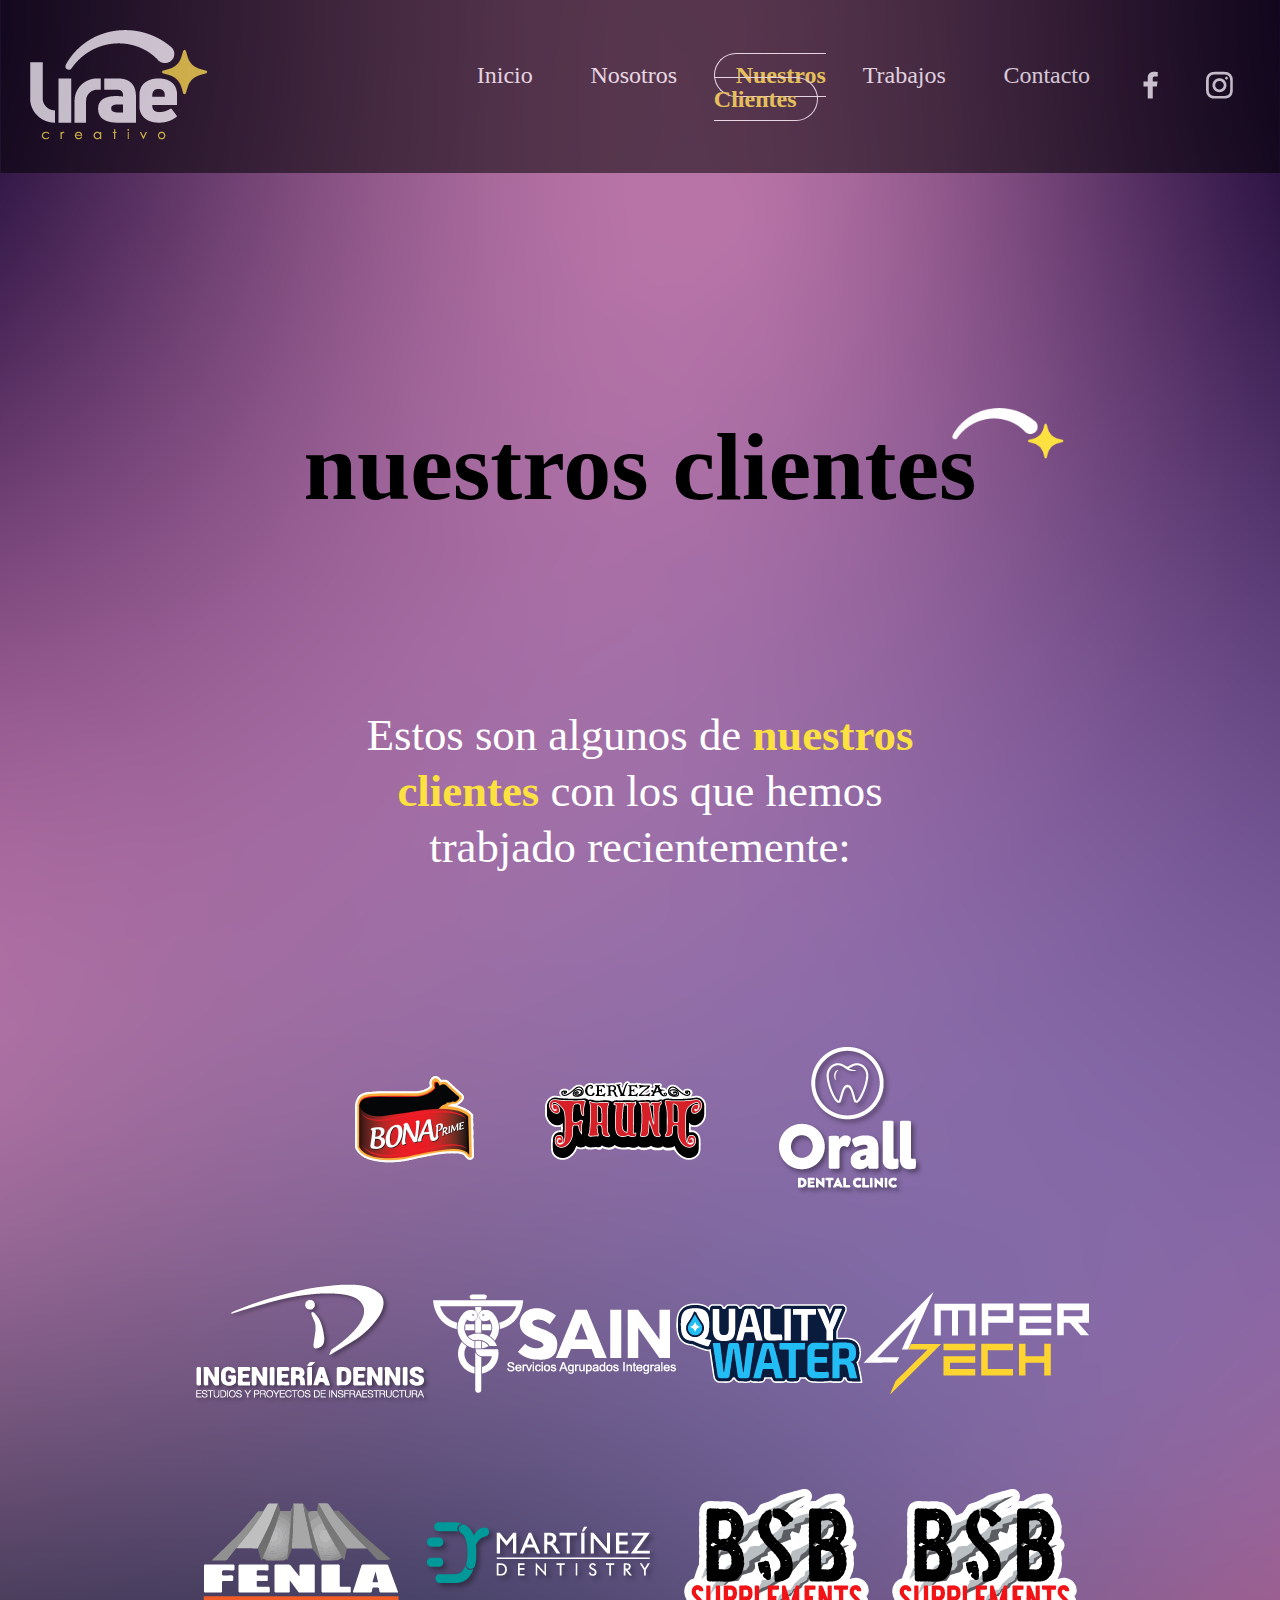
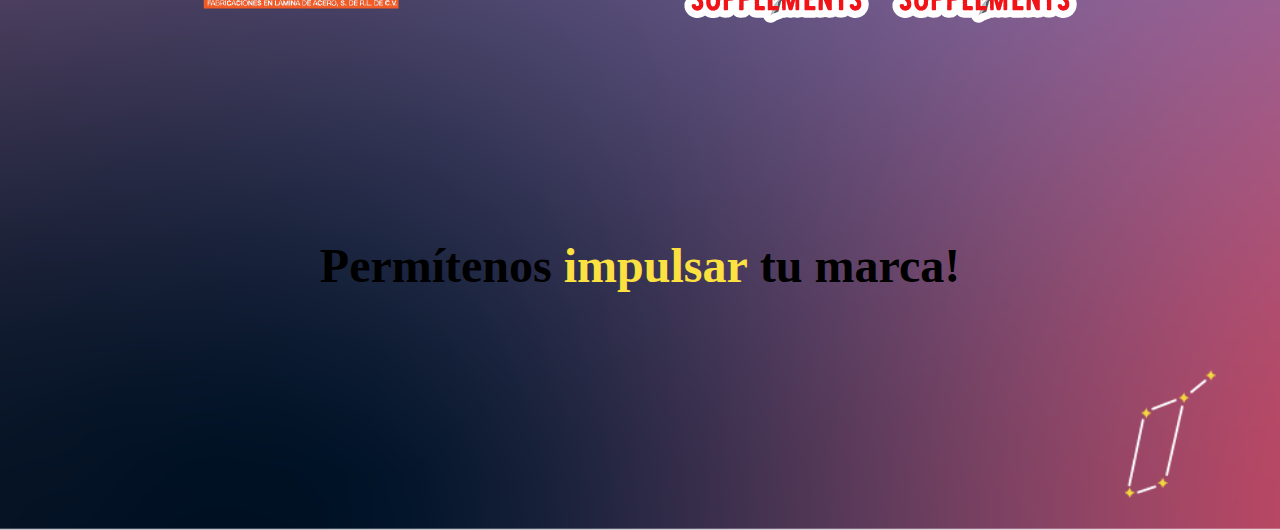
==== html/clientes.html @ 388df838 "Add files via upload" ====
<!DOCTYPE html>
<html lang="en">
<head>
    <meta charset="UTF-8">
    <meta name="viewport" content="width=device-width, initial-scale=1.0">
    <title>Lirae - Clientes</title>
    <link rel="stylesheet" href="../css/clientes.css">
    <link rel="stylesheet" href="../css/reset.css">
    <link rel="stylesheet" href="../css/header.css">
</head>
<body>
    <header>
        <div class="content">
            <div class="logo-desktop">
                <a href="../index.html"><img src="../img/logos/Logo.png" alt=""></a>
            </div>
            <nav class="nav-desktop">
                <ul>
                    <li><a href="../index.html">Inicio</a></li>
                    <li><a href="./nosotros.html">Nosotros</a></li>
                    <li><a href="./clientes.html" class="active">Nuestros Clientes</a></li>
                    <li><a href="./trabajos.html">Trabajos</a></li>
                    <li><a href="./contacto.html">Contacto</a></li>
                </ul>
            </nav>
            <div class="social-media">
                <a href="https://www.facebook.com/liraecreativomxl" target="_blank"><img class="icon" src="../img/logos/FB.png" alt=""></a>
                <a href="https://www.instagram.com/liraecreativo/followers/" target="_blank"><img class="icon" src="../img/logos/IG.png" alt=""></a>
                <a href="https://www.linkedin.com/company/lirae-creativo" target="_blank"><img class="icon" src="../img/logos/In.png" alt=""></a>
            </div>
        </div>
    </header>

    <main>
        <section class="lirae-clients-title">
            <div class="image-container">
                <img src="../elementos/lirae_isotipo.png" alt="">
            </div>
            <h1>
                nuestros clientes
            </h1>
        </section>
        <section class="clients-description">
            <p>
                Estos son algunos de <strong>nuestros clientes</strong> con los que hemos trabjado recientemente:
            </p>
        </section>
        <section class="clients-logos">
            <div class="first-row logos">
                <div class="image-container">
                    <img src="../elementos/bonaprime.png" alt="">
                </div>
                <div class="image-container">
                    <img src="../elementos/fauna.png" alt="">
                </div>
                <div class="image-container">
                    <img src="../elementos/oral.png" alt="">
                </div>
            </div>
            <div class="second-row logos">
                <div class="image-container">
                    <img src="../elementos/ing_dennis.png" alt="">
                </div>
                <div class="image-container">
                    <img src="../elementos/sain.png" alt="">
                </div>
                <div class="image-container">
                    <img src="../elementos/qw.png" alt="">
                </div>
                <div class="image-container">
                    <img src="../elementos/ampertech.png" alt="">
                </div>
            </div>
            <div class="third-row logos">
                <div class="image-container">
                    <img src="../elementos/fenla.png" alt="">
                </div>
                <div class="image-container">
                    <img src="../elementos/martinez.png" alt="">
                </div>
                <div class="image-container">
                    <img src="../elementos/bsb.png" alt="">
                </div>
                <div class="image-container">
                    <img src="../elementos/bsb.png" alt="">
                </div>
            </div>
        </section>
    </main>

    <footer>
        <section class="extra-info">
            <h2>
                Permítenos <strong>impulsar</strong> tu marca!
            </h2>
        </section>
        <section class="logo-constelacion">
            <div>
                <img src="../elementos/constelacion.png" alt="">
            </div>
        </section>
    </footer>
</body>
</html>
---- css/clientes.css ----
html {
    font-size: 16px;
    font-family: 'century gothic';
}

main h1 {
    font-size: 6rem;
}

main .lirae-clients-title {
    padding: 12rem 0;
    text-align: center;
}

main .lirae-clients-title .image-container {
    text-align: center;
}

main .lirae-clients-title img {
    position: relative;
    top: 2.7rem;
    left: 23rem;
    width: 7rem;
    height: auto;
}

strong {
    color: #FCE140;

}

main .clients-description{
    display: flex;
    justify-content: center;
    color: white;
}

main .clients-description p{
    text-align: center;
    width: 50%;
    font-size: 2.8rem;
    line-height: 3.5rem;
}

main .clients-logos {
    padding: 8rem 0;
    display: flex;
    flex-direction: column;
    align-items: center;
}

main .clients-logos .logos {
    display: flex;
    padding: 2.5rem 0;
}

main .first-row {
    display: flex;
    align-items: center;
    justify-content: space-around;
    width: 50%;
}

.second-row, .third-row{
    display: flex;
    align-items: center;
    justify-content: space-around;
    width: 70%;
}

strong {
    color: #FCE140;
}

.extra-info {
    font-size: 3rem;
    text-align: center;
    padding: 3rem;
}
---- css/header.css ----
body {
    max-width: 100%;
    overflow-x: hidden;
    background-image: url('../mockup-portafolio-fotos/Fondo.png');
    background-size: cover;
    background-repeat: no-repeat;
    background-position: top;
}

header {
    width: 100%;
    background-image: url('../elementos/barra_menu_opacidad_75.png');
    background-size: cover;
    background-repeat: no-repeat;
    background-position: top;
    opacity: 0.7;
} 

header .content {
    display: flex;
    width: 100%;
    justify-content: space-around;
    align-items: center;
    padding: 1.875rem;
}

header nav {
    margin-left: 15rem;
}

header nav ul {
    display: flex;
    font-size: 1.5rem;
}

header nav ul li {
    margin: 0 0.5rem;
}

header nav ul li a {
    color: white;
    padding: 0.5rem 1.3rem;
}

header nav .active {
    border: solid 1px white;
    border-radius: 31.25rem;
    color: #FCE140;
    font-weight: bold;
}

header .social-media {
    display: flex;
    margin-right: 3rem;
}

header .social-media .icon {
    padding: 0 1.5rem;
}




footer .logo-constelacion {
    display: flex;
    justify-content: end;
    padding: 2rem 4rem 5rem 2rem;
    height: 5rem;
}

footer .logo-constelacion img {
    height: 8rem;
}
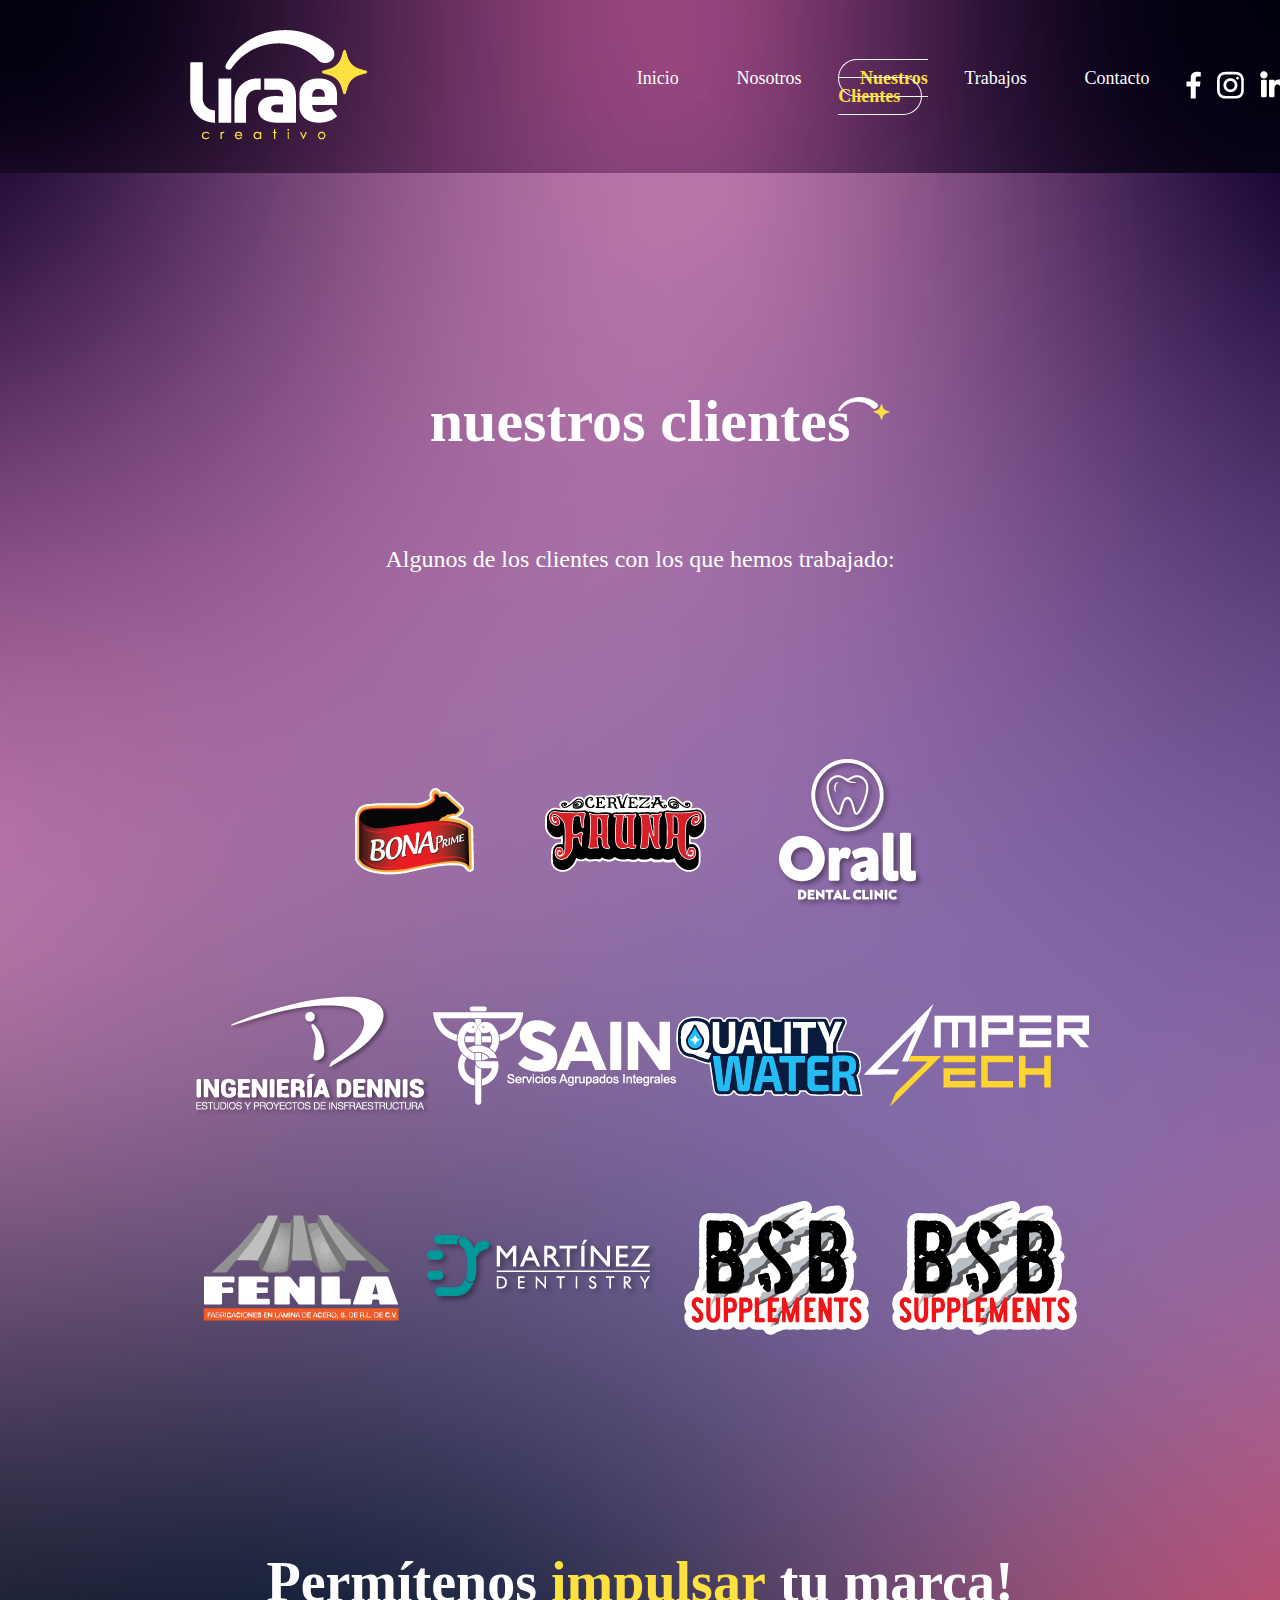
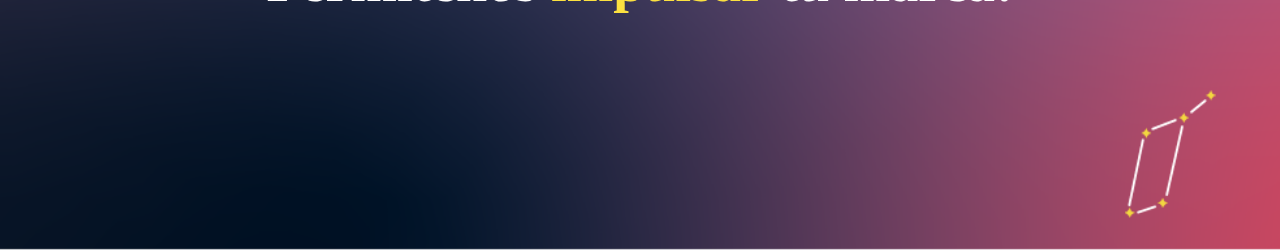
==== commit ebc341ba: "font changes" ====
--- a/html/clientes.html
+++ b/html/clientes.html
@@ -42,7 +42,7 @@
         </section>
         <section class="clients-description">
             <p>
-                Estos son algunos de <strong>nuestros clientes</strong> con los que hemos trabjado recientemente:
+                Algunos de los clientes con los que hemos trabajado:
             </p>
         </section>
         <section class="clients-logos">
--- a/css/clientes.css
+++ b/css/clientes.css
@@ -1,14 +1,15 @@
 html {
     font-size: 16px;
     font-family: 'century gothic';
+    color: white;
 }
 
 main h1 {
-    font-size: 6rem;
+    font-size: 3.75rem;
 }
 
 main .lirae-clients-title {
-    padding: 12rem 0;
+    padding: 12rem 0 5rem;
     text-align: center;
 }
 
@@ -18,9 +19,9 @@
 
 main .lirae-clients-title img {
     position: relative;
-    top: 2.7rem;
-    left: 23rem;
-    width: 7rem;
+    top: 2rem;
+    left: 14rem;
+    width: 4%;
     height: auto;
 }
 
@@ -37,8 +38,8 @@
 
 main .clients-description p{
     text-align: center;
-    width: 50%;
-    font-size: 2.8rem;
+    width: 40%;
+    font-size: 1.5rem;
     line-height: 3.5rem;
 }
 
@@ -73,7 +74,11 @@
 }
 
 .extra-info {
-    font-size: 3rem;
+    font-size: 3.5rem;
     text-align: center;
     padding: 3rem;
+}
+
+#casa_de_julia {
+    width: 30%;
 }--- a/css/header.css
+++ b/css/header.css
@@ -9,11 +9,10 @@
 
 header {
     width: 100%;
-    background-image: url('../elementos/barra_menu_opacidad_75.png');
+    background-image: url('../elementos/barra_header_fondo.png');
     background-size: cover;
     background-repeat: no-repeat;
     background-position: top;
-    opacity: 0.7;
 } 
 
 header .content {
@@ -24,13 +23,17 @@
     padding: 1.875rem;
 }
 
+header .logo-desktop {
+    margin-left: 10rem;
+}
+
 header nav {
     margin-left: 15rem;
 }
 
 header nav ul {
     display: flex;
-    font-size: 1.5rem;
+    font-size: 1.125rem;
 }
 
 header nav ul li {
@@ -55,7 +58,7 @@
 }
 
 header .social-media .icon {
-    padding: 0 1.5rem;
+    padding: 0 0.5rem;
 }
 
 
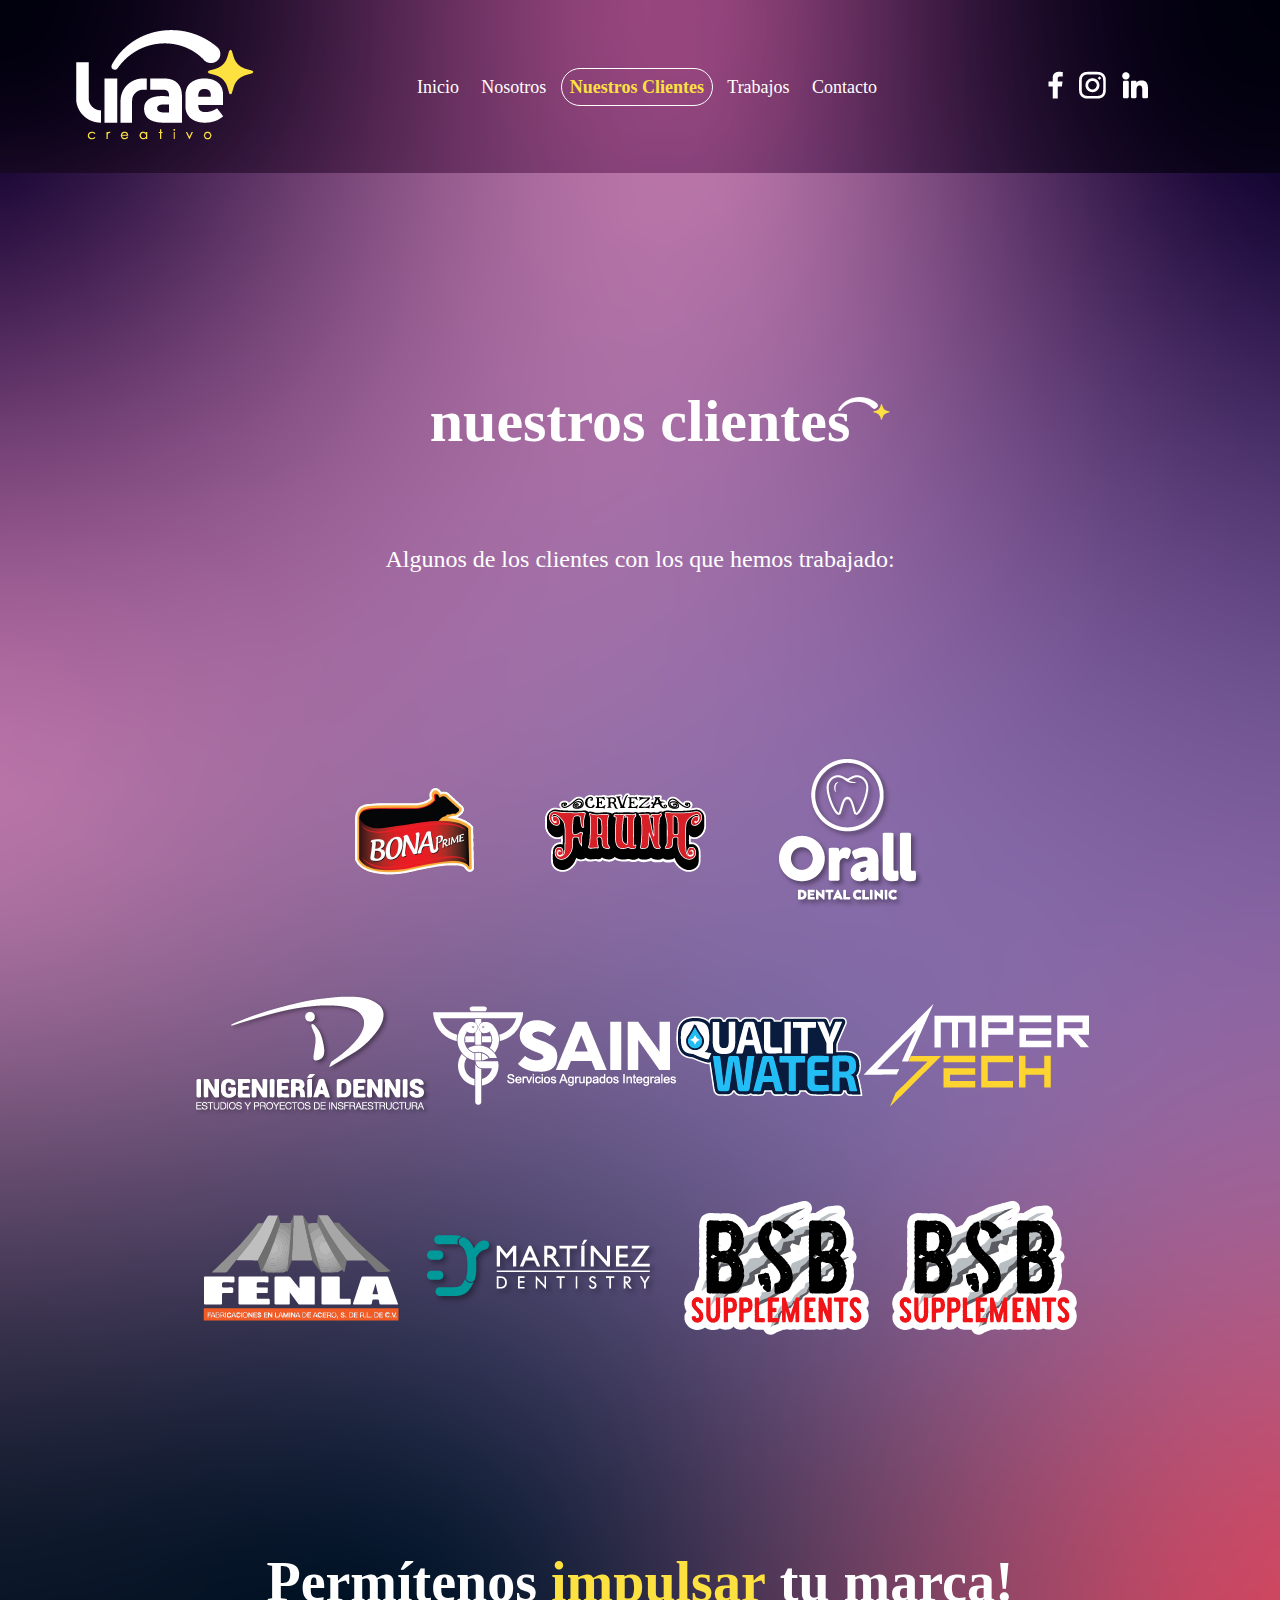
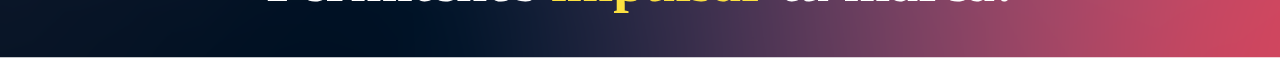
==== commit cc48ae5f: "index.html responsive design" ====
--- a/html/clientes.html
+++ b/html/clientes.html
@@ -6,7 +6,7 @@
     <title>Lirae - Clientes</title>
     <link rel="stylesheet" href="../css/clientes.css">
     <link rel="stylesheet" href="../css/reset.css">
-    <link rel="stylesheet" href="../css/header.css">
+    <link rel="stylesheet" href="../css/general.css">
 </head>
 <body>
     <header>
@@ -24,9 +24,9 @@
                 </ul>
             </nav>
             <div class="social-media">
-                <a href="https://www.facebook.com/liraecreativomxl" target="_blank"><img class="icon" src="../img/logos/FB.png" alt=""></a>
-                <a href="https://www.instagram.com/liraecreativo/followers/" target="_blank"><img class="icon" src="../img/logos/IG.png" alt=""></a>
-                <a href="https://www.linkedin.com/company/lirae-creativo" target="_blank"><img class="icon" src="../img/logos/In.png" alt=""></a>
+                <a href="https://www.facebook.com/liraecreativomxl" target="_blank"><img class="icon" src="../elementos/FB.png" alt=""><img class="icon" src="../elementos/fb_selected.png" alt=""></a>
+                <a href="https://www.instagram.com/liraecreativo/followers/" target="_blank"><img class="icon" src="../elementos/IG.png" alt=""><img class="icon" src="../elementos/ig_selected.png" alt=""></a>
+                <a href="https://www.linkedin.com/company/lirae-creativo" target="_blank"><img class="icon" src="../elementos/In.png" alt=""><img class="icon" src="../elementos/in_selected.png" alt=""></a>
             </div>
         </div>
     </header>
--- a/css/general.css
+++ b/css/general.css
@@ -0,0 +1,190 @@
+
+
+
+
+/*----------------------------------- body and header styling */
+
+body {
+    width: 100%;
+    background-image: url('../mockup-portafolio-fotos/Fondo.png');
+    background-size: cover;
+    background-repeat: no-repeat;
+    background-position: top;
+}
+
+header {
+    font-family: 'century gothic';
+    color: white;
+    width: 100%;
+    background-image: url('../elementos/barra_header_fondo.png');
+    background-size: cover;
+    background-repeat: no-repeat;
+    background-position: top;
+} 
+
+h1 {
+    font-size: 3.5rem;
+    color: white;
+    
+}
+
+header .content {
+    width: 100%;
+    display: flex;
+    justify-content: space-around;
+    align-items: center;
+}
+
+header .logo-desktop {
+    margin-left: 10rem;
+    padding: 1.875rem 0;
+}
+
+header nav {
+    margin-left: 15rem;
+}
+
+header nav ul {
+    display: flex;
+    font-size: 1.125rem;
+}
+
+header nav ul li {
+    margin: 0 0.2rem;
+}
+
+header nav ul li a {
+    padding: 0.5rem 1.3rem;
+}
+
+@media only screen and (max-width: 1408px) {
+
+    header .logo-desktop {
+        margin-left: 0rem;
+    }
+
+    header nav {
+        margin-left: 0rem;
+    }
+
+    header nav {
+        margin-left: 0rem;
+    }
+    
+    header nav ul li a {
+        padding: 0.5rem 0.5rem;
+    }
+}
+
+.nav-mobile {
+    display: none;
+}
+
+@media only screen and (max-width: 960px) {
+
+    header .content {
+        justify-content: space-between;
+        padding: 0rem 1rem;
+    }
+
+    .nav-desktop{
+        display: none;
+    }
+    
+    .nav-mobile {
+        display: block;
+        padding-left: 1.5rem;
+    }
+
+    .dropdown-menu {
+        background-color: white;
+        width: 12rem;
+        font-size: 1.125rem;
+        line-height: 2rem;
+    }
+
+    .dropdown-menu a{
+        color: black;
+        height: 100%;
+    }
+
+    .dropdown-menu a i{
+        color: black;
+        height: 100%;
+    }
+    
+}
+
+header nav .active {
+    border: solid 1px white;
+    border-radius: 31.25rem;
+    color: #FCE140;
+    font-weight: bold;
+}
+
+header nav a:hover{
+    color: #FCE140;
+}
+
+header .social-media {
+    display: flex;
+    justify-content: center;
+    align-items: center;
+    margin-right: 3rem;
+}
+
+header .social-media .icon {
+    padding: 0 0.5rem;
+}
+
+
+/* -------------------------------------------------------------------------------change the image of the hovered icon */
+
+
+header .social-media img:nth-child(2), img:nth-child(4), img:nth-child(6){
+    display: none;
+}
+
+header .social-media a:nth-child(1):hover img:nth-child(1){
+    display: none;
+}
+
+header .social-media a:nth-child(1):hover img:nth-child(2){
+    display: block;
+}
+
+header .social-media a:nth-child(2):hover img:nth-child(1){
+    display: none;
+}
+
+header .social-media a:nth-child(2):hover img:nth-child(2){
+    display: block;
+}
+
+header .social-media a:nth-child(3):hover img:nth-child(1){
+    display: none;
+}
+
+header .social-media a:nth-child(3):hover img:nth-child(2){
+    display: block;
+}
+
+
+/*----------------------------------- constelation logo styling */
+
+
+.logo-constelacion {
+    display: flex;
+    justify-content: end;
+    padding: 2rem 4rem 5rem 2rem;
+}
+
+.logo-constelacion img {
+    height: 8rem;
+}
+
+@media only screen and (max-width: 1408px) {
+    .logo-constelacion {
+        display: none;
+    }
+}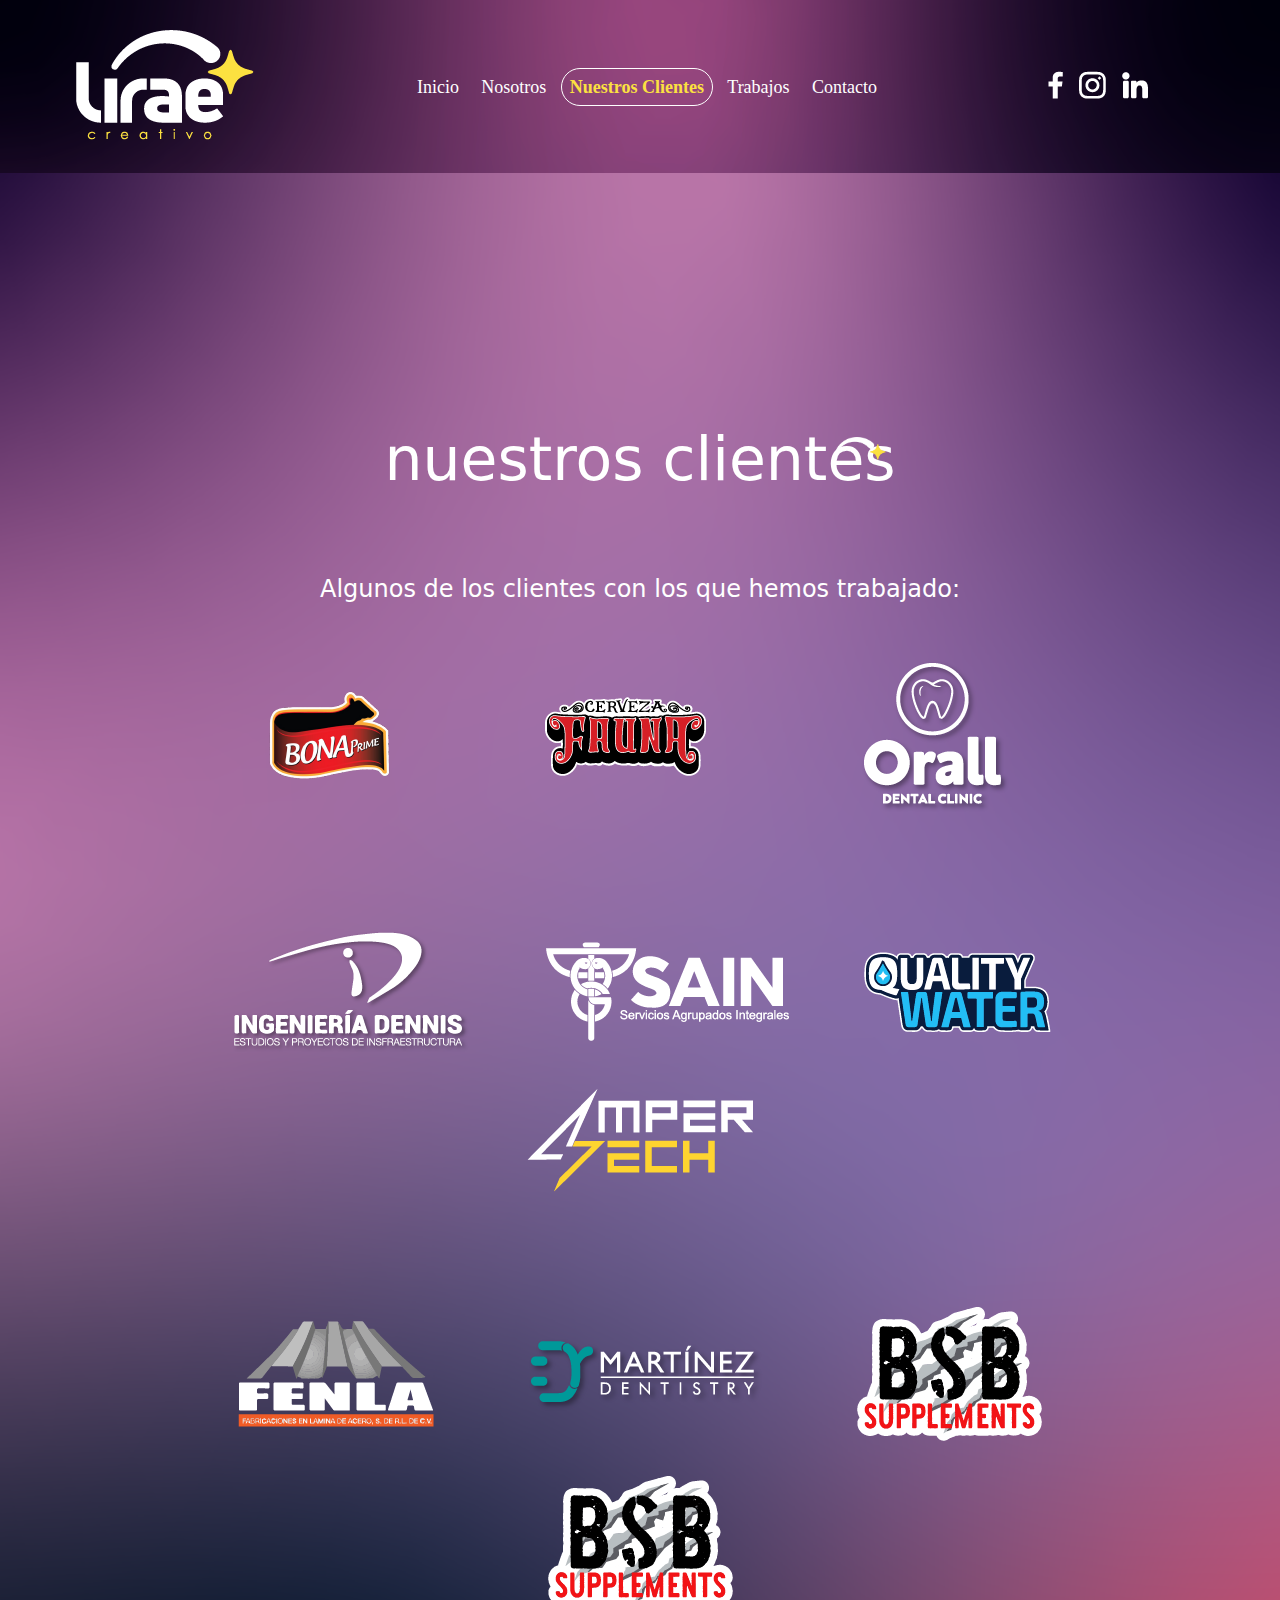
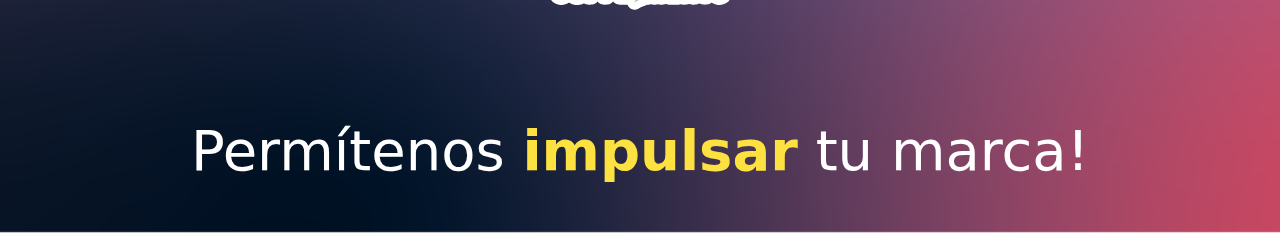
==== commit 3bec8719: "clientes.html responsive design" ====
--- a/html/clientes.html
+++ b/html/clientes.html
@@ -4,9 +4,12 @@
     <meta charset="UTF-8">
     <meta name="viewport" content="width=device-width, initial-scale=1.0">
     <title>Lirae - Clientes</title>
-    <link rel="stylesheet" href="../css/clientes.css">
+    <link href="https://cdn.jsdelivr.net/npm/bootstrap@5.3.3/dist/css/bootstrap.min.css" rel="stylesheet" integrity="sha384-QWTKZyjpPEjISv5WaRU9OFeRpok6YctnYmDr5pNlyT2bRjXh0JMhjY6hW+ALEwIH" crossorigin="anonymous">
+    <script src="https://cdn.jsdelivr.net/npm/bootstrap@5.3.3/dist/js/bootstrap.bundle.min.js" integrity="sha384-YvpcrYf0tY3lHB60NNkmXc5s9fDVZLESaAA55NDzOxhy9GkcIdslK1eN7N6jIeHz" crossorigin="anonymous"></script>
+    <link rel="stylesheet" href="../css/font-awesome-4.7.0/css/font-awesome.min.css">
     <link rel="stylesheet" href="../css/reset.css">
     <link rel="stylesheet" href="../css/general.css">
+    <link rel="stylesheet" href="../css/clientes.css">
 </head>
 <body>
     <header>
@@ -27,78 +30,91 @@
                 <a href="https://www.facebook.com/liraecreativomxl" target="_blank"><img class="icon" src="../elementos/FB.png" alt=""><img class="icon" src="../elementos/fb_selected.png" alt=""></a>
                 <a href="https://www.instagram.com/liraecreativo/followers/" target="_blank"><img class="icon" src="../elementos/IG.png" alt=""><img class="icon" src="../elementos/ig_selected.png" alt=""></a>
                 <a href="https://www.linkedin.com/company/lirae-creativo" target="_blank"><img class="icon" src="../elementos/In.png" alt=""><img class="icon" src="../elementos/in_selected.png" alt=""></a>
+                <nav class="nav-mobile">
+                    <a class="nav-link dropdown-toggle" href="#" role="button" data-bs-toggle="dropdown" aria-expanded="false">
+                        <i class="fa fa-bars fa-2x" aria-hidden="true"></i>
+                    </a>
+                    <ul class="dropdown-menu">
+                        <li><a href="../index.html">Inicio</a></li>
+                        <li><a href="./nosotros.html">Nosotros</a></li>
+                        <li><a href="./clientes.html">Nuestros Clientes</a></li>
+                        <li><a href="./trabajos.html">Trabajos</a></li>
+                        <li><a href="./contacto.html">Contacto</a></li>
+                    </ul>
+                </nav>
             </div>
         </div>
     </header>
 
     <main>
-        <section class="lirae-clients-title">
-            <div class="image-container">
-                <img src="../elementos/lirae_isotipo.png" alt="">
-            </div>
-            <h1>
-                nuestros clientes
-            </h1>
-        </section>
-        <section class="clients-description">
-            <p>
-                Algunos de los clientes con los que hemos trabajado:
-            </p>
-        </section>
-        <section class="clients-logos">
-            <div class="first-row logos">
+        <div></div>
+        <div>
+            <section class="lirae-clients-title">
                 <div class="image-container">
-                    <img src="../elementos/bonaprime.png" alt="">
+                    <img src="../elementos/lirae_isotipo.png" alt="">
                 </div>
-                <div class="image-container">
-                    <img src="../elementos/fauna.png" alt="">
+                <h1>
+                    nuestros clientes
+                </h1>
+            </section>
+            <section class="clients-description">
+                <p>
+                    Algunos de los clientes con los que hemos trabajado:
+                </p>
+            </section>
+            <section class="clients-logos">
+                <div class="logos-row">
+                    <div class="image-container">
+                        <img src="../elementos/bonaprime.png" alt="">
+                    </div>
+                    <div class="image-container">
+                        <img src="../elementos/fauna.png" alt="">
+                    </div>
+                    <div class="image-container">
+                        <img src="../elementos/oral.png" alt="">
+                    </div>
                 </div>
-                <div class="image-container">
-                    <img src="../elementos/oral.png" alt="">
+                <div class="logos-row">
+                    <div class="image-container">
+                        <img src="../elementos/ing_dennis.png" alt="">
+                    </div>
+                    <div class="image-container">
+                        <img src="../elementos/sain.png" alt="">
+                    </div>
+                    <div class="image-container">
+                        <img src="../elementos/qw.png" alt="">
+                    </div>
+                    <div class="image-container">
+                        <img src="../elementos/ampertech.png" alt="">
+                    </div>
                 </div>
-            </div>
-            <div class="second-row logos">
-                <div class="image-container">
-                    <img src="../elementos/ing_dennis.png" alt="">
+                <div class="logos-row">
+                    <div class="image-container">
+                        <img src="../elementos/fenla.png" alt="">
+                    </div>
+                    <div class="image-container">
+                        <img src="../elementos/martinez.png" alt="">
+                    </div>
+                    <div class="image-container">
+                        <img src="../elementos/bsb.png" alt="">
+                    </div>
+                    <div class="image-container">
+                        <img src="../elementos/bsb.png" alt="">
+                    </div>
                 </div>
-                <div class="image-container">
-                    <img src="../elementos/sain.png" alt="">
+            </section>
+            <section class="extra-info">
+                <h2>
+                    Permítenos <strong>impulsar</strong> tu marca!
+                </h2>
+            </section>
+            <section class="logo-constelacion">
+                <div>
+                    <img src="../elementos/constelacion.png" alt="">
                 </div>
-                <div class="image-container">
-                    <img src="../elementos/qw.png" alt="">
-                </div>
-                <div class="image-container">
-                    <img src="../elementos/ampertech.png" alt="">
-                </div>
-            </div>
-            <div class="third-row logos">
-                <div class="image-container">
-                    <img src="../elementos/fenla.png" alt="">
-                </div>
-                <div class="image-container">
-                    <img src="../elementos/martinez.png" alt="">
-                </div>
-                <div class="image-container">
-                    <img src="../elementos/bsb.png" alt="">
-                </div>
-                <div class="image-container">
-                    <img src="../elementos/bsb.png" alt="">
-                </div>
-            </div>
-        </section>
+            </section>
+        </div>
+        <div></div>
     </main>
-
-    <footer>
-        <section class="extra-info">
-            <h2>
-                Permítenos <strong>impulsar</strong> tu marca!
-            </h2>
-        </section>
-        <section class="logo-constelacion">
-            <div>
-                <img src="../elementos/constelacion.png" alt="">
-            </div>
-        </section>
-    </footer>
 </body>
 </html>--- a/css/general.css
+++ b/css/general.css
@@ -22,8 +22,15 @@
     background-position: top;
 } 
 
+@media only screen and (min-width: 2000px) {
+    main {
+        display: grid;
+        grid-template-columns: 0.5fr 3fr 0.5fr;
+    }
+}
+
 h1 {
-    font-size: 3.5rem;
+    font-size: 3.75rem;
     color: white;
     
 }
--- a/css/clientes.css
+++ b/css/clientes.css
@@ -4,25 +4,27 @@
     color: white;
 }
 
-main h1 {
-    font-size: 3.75rem;
-}
-
-main .lirae-clients-title {
+.lirae-clients-title {
     padding: 12rem 0 5rem;
     text-align: center;
 }
 
-main .lirae-clients-title .image-container {
+.lirae-clients-title .image-container {
     text-align: center;
 }
 
-main .lirae-clients-title img {
+.lirae-clients-title img {
     position: relative;
-    top: 2rem;
-    left: 14rem;
+    top: 3.5rem;
+    left: 13.8rem;
     width: 4%;
     height: auto;
+}
+
+@media only screen and (max-width: 1200px) {
+    .lirae-clients-title .image-container img{
+        display: none;
+    }
 }
 
 strong {
@@ -30,43 +32,37 @@
 
 }
 
-main .clients-description{
+.clients-description{
     display: flex;
     justify-content: center;
     color: white;
 }
 
-main .clients-description p{
+.clients-description p{
     text-align: center;
-    width: 40%;
+    width: 50%;
     font-size: 1.5rem;
-    line-height: 3.5rem;
+    line-height: 1.8rem;
 }
 
-main .clients-logos {
-    padding: 8rem 0;
+.clients-logos {
     display: flex;
     flex-direction: column;
     align-items: center;
+    justify-content: start;
 }
 
-main .clients-logos .logos {
+.logos-row {
     display: flex;
+    align-items: center;
+    justify-content: space-around;
+    flex-wrap: wrap;
+    width: 70%;
     padding: 2.5rem 0;
 }
 
-main .first-row {
-    display: flex;
-    align-items: center;
-    justify-content: space-around;
-    width: 50%;
-}
-
-.second-row, .third-row{
-    display: flex;
-    align-items: center;
-    justify-content: space-around;
-    width: 70%;
+.image-container {
+    padding: 1rem;
 }
 
 strong {
@@ -77,8 +73,5 @@
     font-size: 3.5rem;
     text-align: center;
     padding: 3rem;
-}
-
-#casa_de_julia {
-    width: 30%;
+    color: white;
 }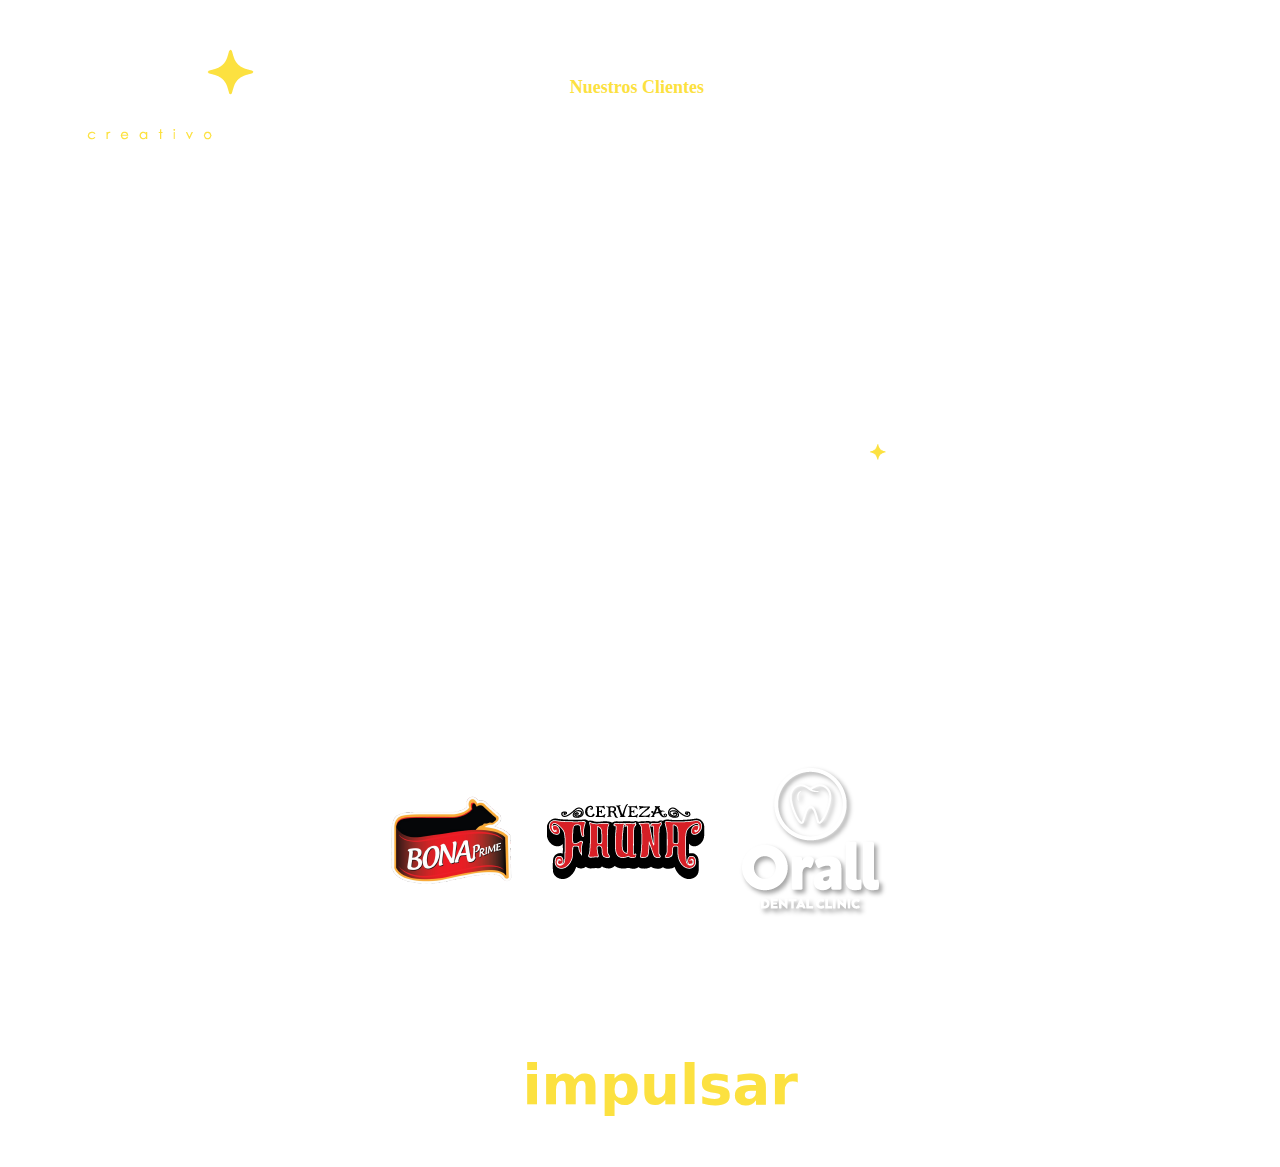
==== commit a429fa99: "animations for inicio.html added, video mp4 as background added, clients tab removed and logos are a" ====
--- a/html/clientes.html
+++ b/html/clientes.html
@@ -63,44 +63,62 @@
                 </p>
             </section>
             <section class="clients-logos">
-                <div class="logos-row">
-                    <div class="image-container">
-                        <img src="../elementos/bonaprime.png" alt="">
+                <div id="carouselExampleRide" class="carousel slide" data-bs-ride="carousel">
+                    <div class="carousel-inner">
+                      <div class="carousel-item active">
+                        <div class="logos-row">
+                            <div class="image-container">
+                                <img src="../elementos/bonaprime.png" alt="">
+                            </div>
+                            <div class="image-container">
+                                <img src="../elementos/fauna.png" alt="">
+                            </div>
+                            <div class="image-container">
+                                <img src="../elementos/oral.png" alt="">
+                            </div>
+                        </div>
+                      </div>
+                      <div class="carousel-item">
+                        <div class="logos-row">
+                            <div class="image-container">
+                                <img src="../elementos/ing_dennis.png" alt="">
+                            </div>
+                            <div class="image-container">
+                                <img src="../elementos/sain.png" alt="">
+                            </div>
+                            <div class="image-container">
+                                <img src="../elementos/qw.png" alt="">
+                            </div>
+                            <div class="image-container">
+                                <img src="../elementos/ampertech.png" alt="">
+                            </div>
+                        </div>
+                      </div>
+                      <div class="carousel-item">
+                        <div class="logos-row">
+                            <div class="image-container">
+                                <img src="../elementos/fenla.png" alt="">
+                            </div>
+                            <div class="image-container">
+                                <img src="../elementos/martinez.png" alt="">
+                            </div>
+                            <div class="image-container">
+                                <img src="../elementos/bsb.png" alt="">
+                            </div>
+                            <div class="image-container">
+                                <img src="../elementos/bsb.png" alt="">
+                            </div>
+                        </div>
+                      </div>
                     </div>
-                    <div class="image-container">
-                        <img src="../elementos/fauna.png" alt="">
-                    </div>
-                    <div class="image-container">
-                        <img src="../elementos/oral.png" alt="">
-                    </div>
-                </div>
-                <div class="logos-row">
-                    <div class="image-container">
-                        <img src="../elementos/ing_dennis.png" alt="">
-                    </div>
-                    <div class="image-container">
-                        <img src="../elementos/sain.png" alt="">
-                    </div>
-                    <div class="image-container">
-                        <img src="../elementos/qw.png" alt="">
-                    </div>
-                    <div class="image-container">
-                        <img src="../elementos/ampertech.png" alt="">
-                    </div>
-                </div>
-                <div class="logos-row">
-                    <div class="image-container">
-                        <img src="../elementos/fenla.png" alt="">
-                    </div>
-                    <div class="image-container">
-                        <img src="../elementos/martinez.png" alt="">
-                    </div>
-                    <div class="image-container">
-                        <img src="../elementos/bsb.png" alt="">
-                    </div>
-                    <div class="image-container">
-                        <img src="../elementos/bsb.png" alt="">
-                    </div>
+                    <button class="carousel-control-prev" type="button" data-bs-target="#carouselExampleRide" data-bs-slide="prev">
+                      <span class="carousel-control-prev-icon" aria-hidden="true"></span>
+                      <span class="visually-hidden">Previous</span>
+                    </button>
+                    <button class="carousel-control-next" type="button" data-bs-target="#carouselExampleRide" data-bs-slide="next">
+                      <span class="carousel-control-next-icon" aria-hidden="true"></span>
+                      <span class="visually-hidden">Next</span>
+                    </button>
                 </div>
             </section>
             <section class="extra-info">
--- a/css/general.css
+++ b/css/general.css
@@ -6,21 +6,31 @@
 
 body {
     width: 100%;
-    background-image: url('../mockup-portafolio-fotos/Fondo.png');
+    /* background-image: url('../mockup-portafolio-fotos/Fondo.png');
     background-size: cover;
     background-repeat: no-repeat;
-    background-position: top;
+    background-position: top; */
+    height: 100%;
 }
 
 header {
     font-family: 'century gothic';
     color: white;
     width: 100%;
-    background-image: url('../elementos/barra_header_fondo.png');
+    /* background-image: url('../elementos/barra_header_fondo.png');
     background-size: cover;
     background-repeat: no-repeat;
-    background-position: top;
+    background-position: top; */
 } 
+
+#myVideo {
+    position: fixed;
+    right: 0;
+    bottom: 0;
+    min-width: 100%; 
+    min-height: 100%;
+    z-index: -10;
+  }
 
 @media only screen and (min-width: 2000px) {
     main {
@@ -62,6 +72,43 @@
 
 header nav ul li a {
     padding: 0.5rem 1.3rem;
+}
+
+.animate {
+    animation-name: fade-in;
+    animation-duration: 1s;
+    animation-timing-function: ease;
+    animation-fill-mode: backwards;
+}
+
+@keyframes fade-in {
+    0% {
+        opacity: 0;
+    }
+
+    100% {
+        opacity: 1;
+    }
+}
+
+.delay-1{
+    animation-delay: 0.5s;
+}
+
+.delay-2{
+    animation-delay: 0.6s;
+}
+
+.delay-3{
+    animation-delay: 0.7s;
+}
+
+.delay-4{
+    animation-delay: 0.8s;
+}
+
+.delay-5{
+    animation-delay: 0.9s;
 }
 
 @media only screen and (max-width: 1408px) {
--- a/css/clientes.css
+++ b/css/clientes.css
@@ -36,6 +36,7 @@
     display: flex;
     justify-content: center;
     color: white;
+    padding-bottom: 5rem;
 }
 
 .clients-description p{
@@ -45,20 +46,13 @@
     line-height: 1.8rem;
 }
 
-.clients-logos {
-    display: flex;
-    flex-direction: column;
-    align-items: center;
-    justify-content: start;
-}
-
 .logos-row {
     display: flex;
     align-items: center;
-    justify-content: space-around;
+    justify-content: center;
     flex-wrap: wrap;
-    width: 70%;
-    padding: 2.5rem 0;
+    height: 100%;
+    min-height: 20rem;
 }
 
 .image-container {
